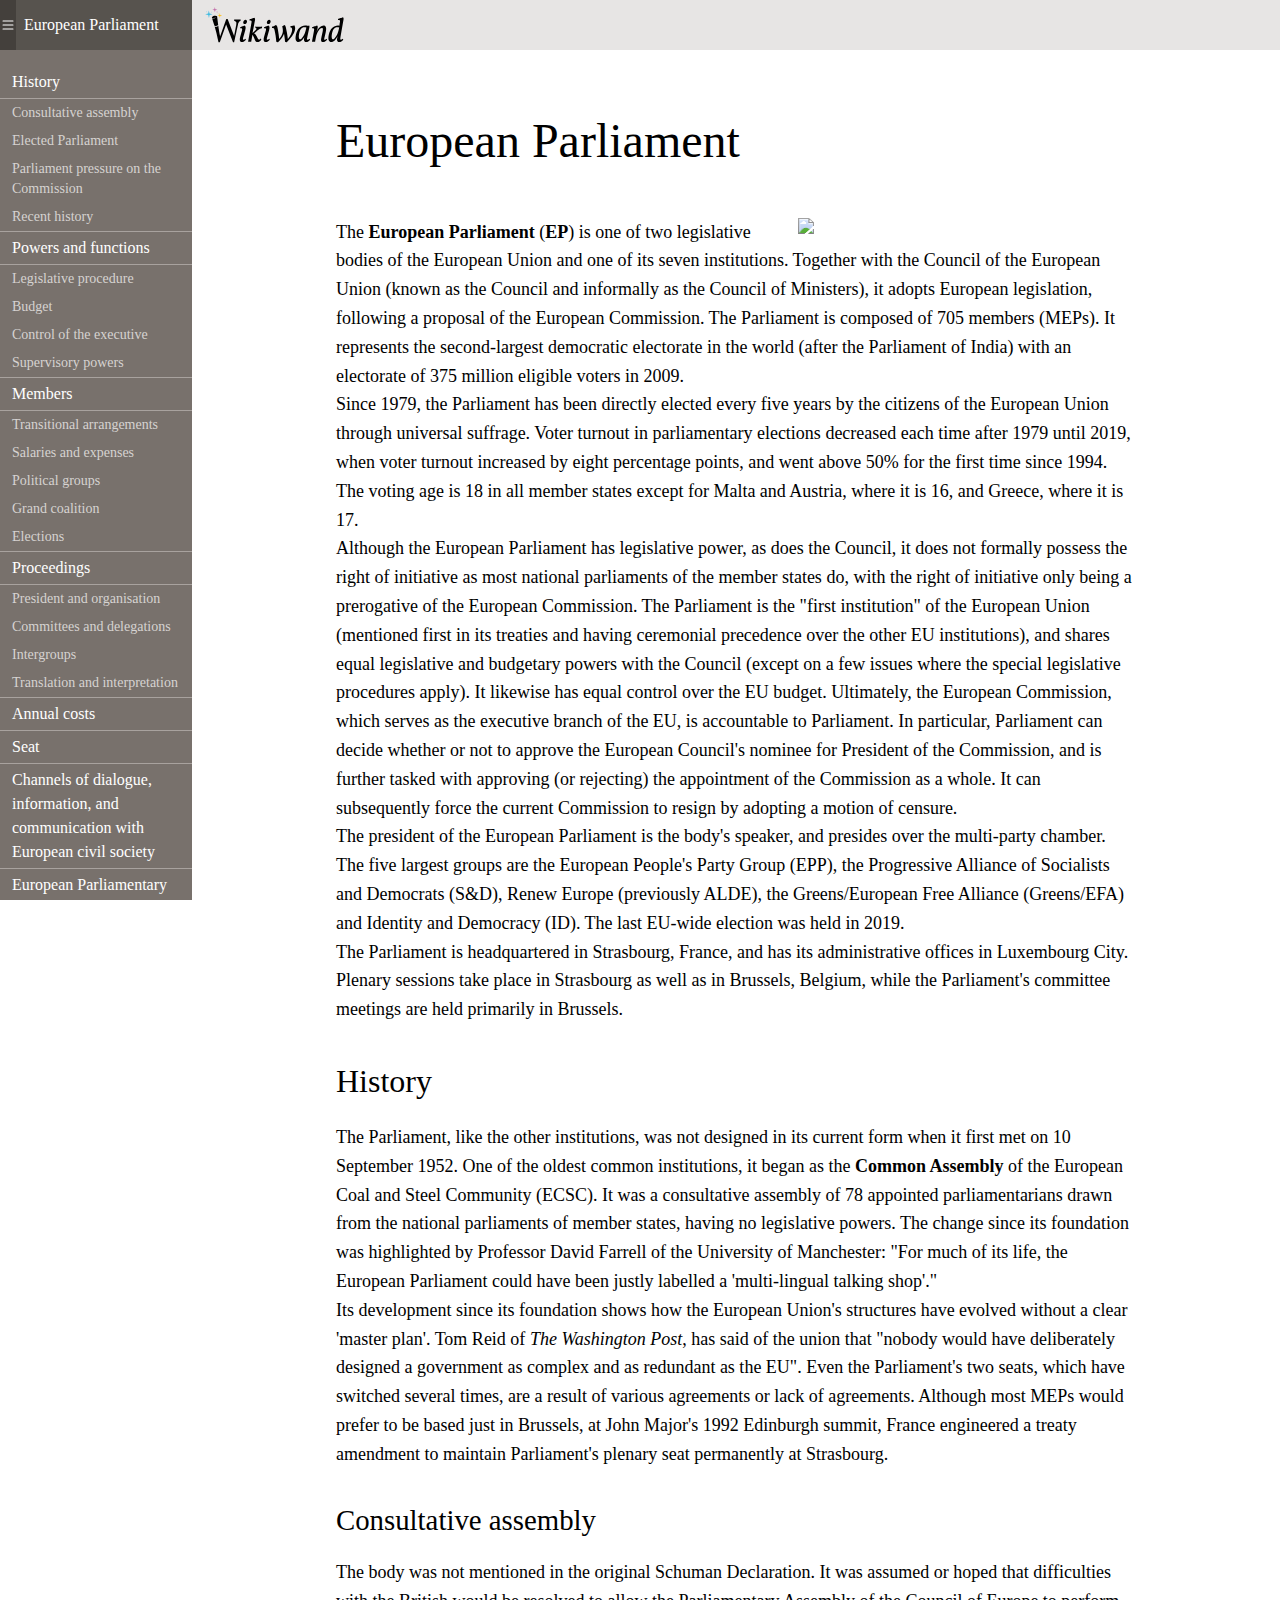
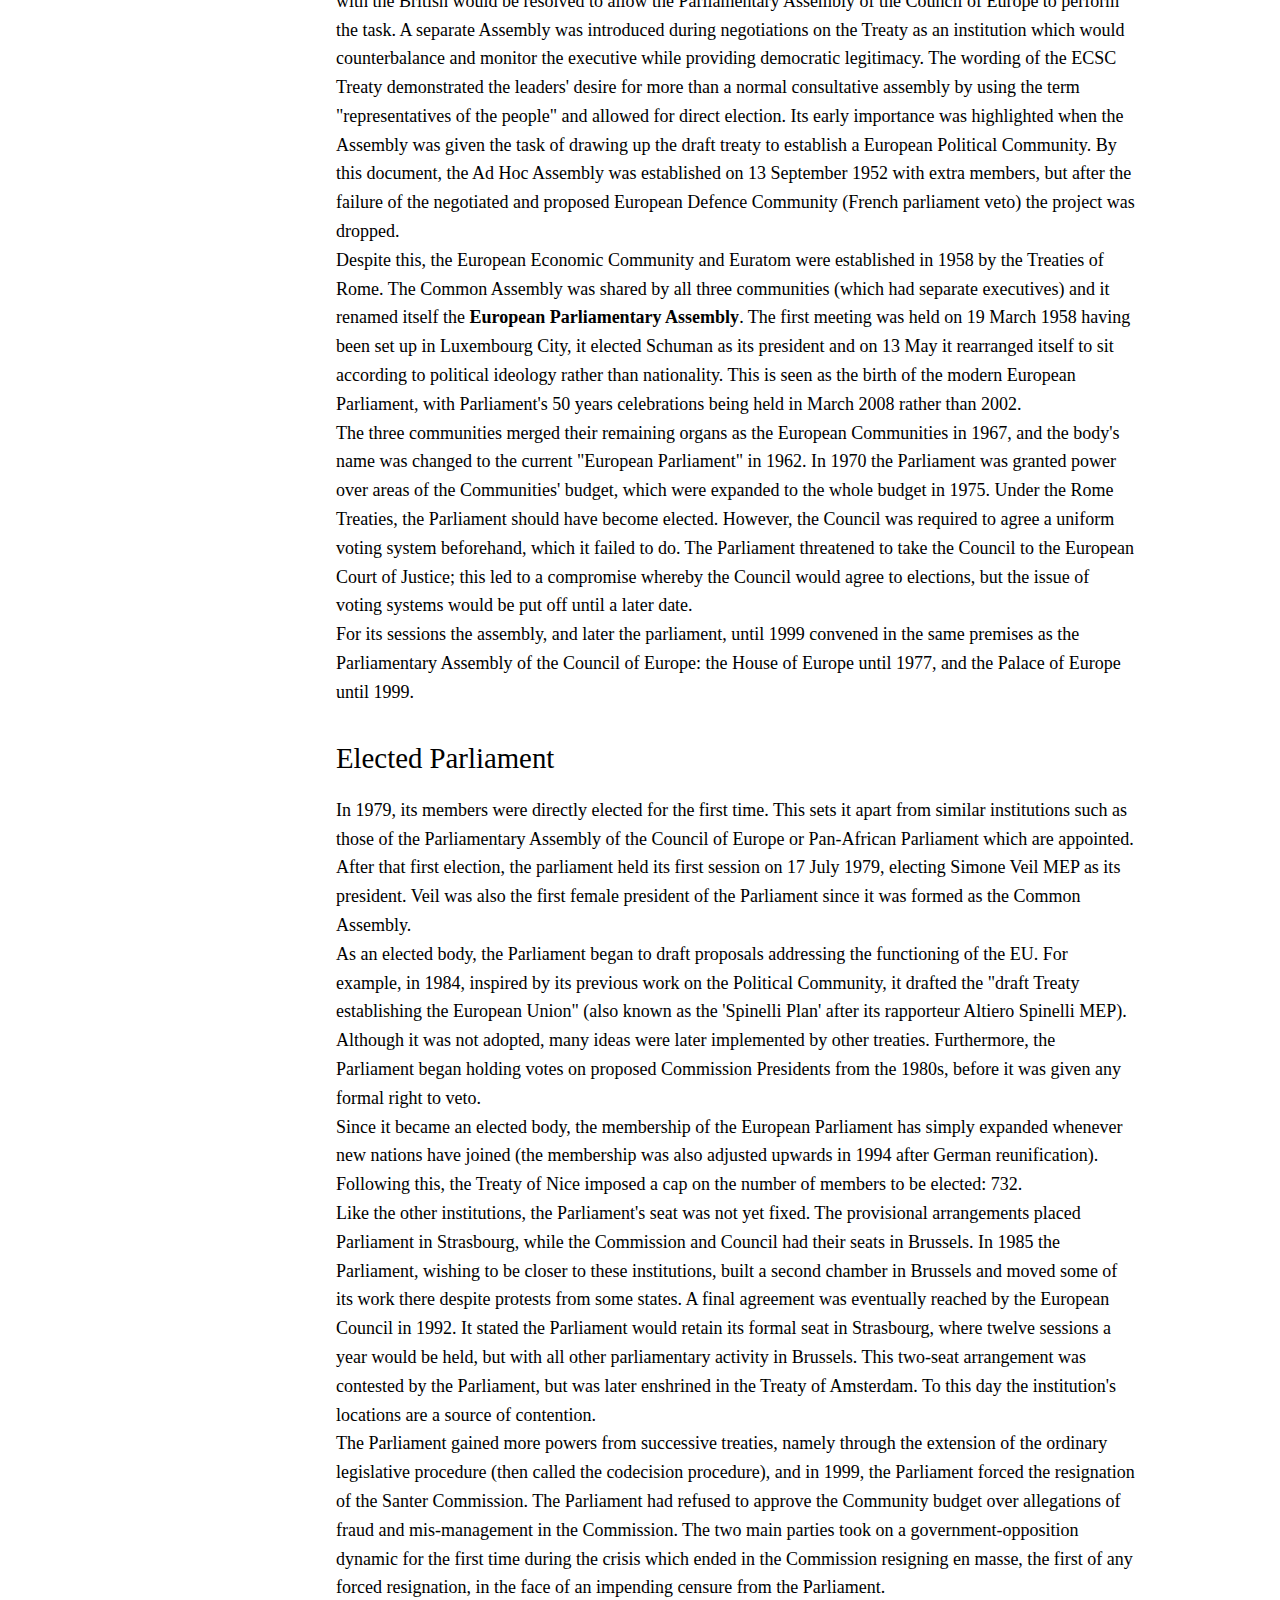
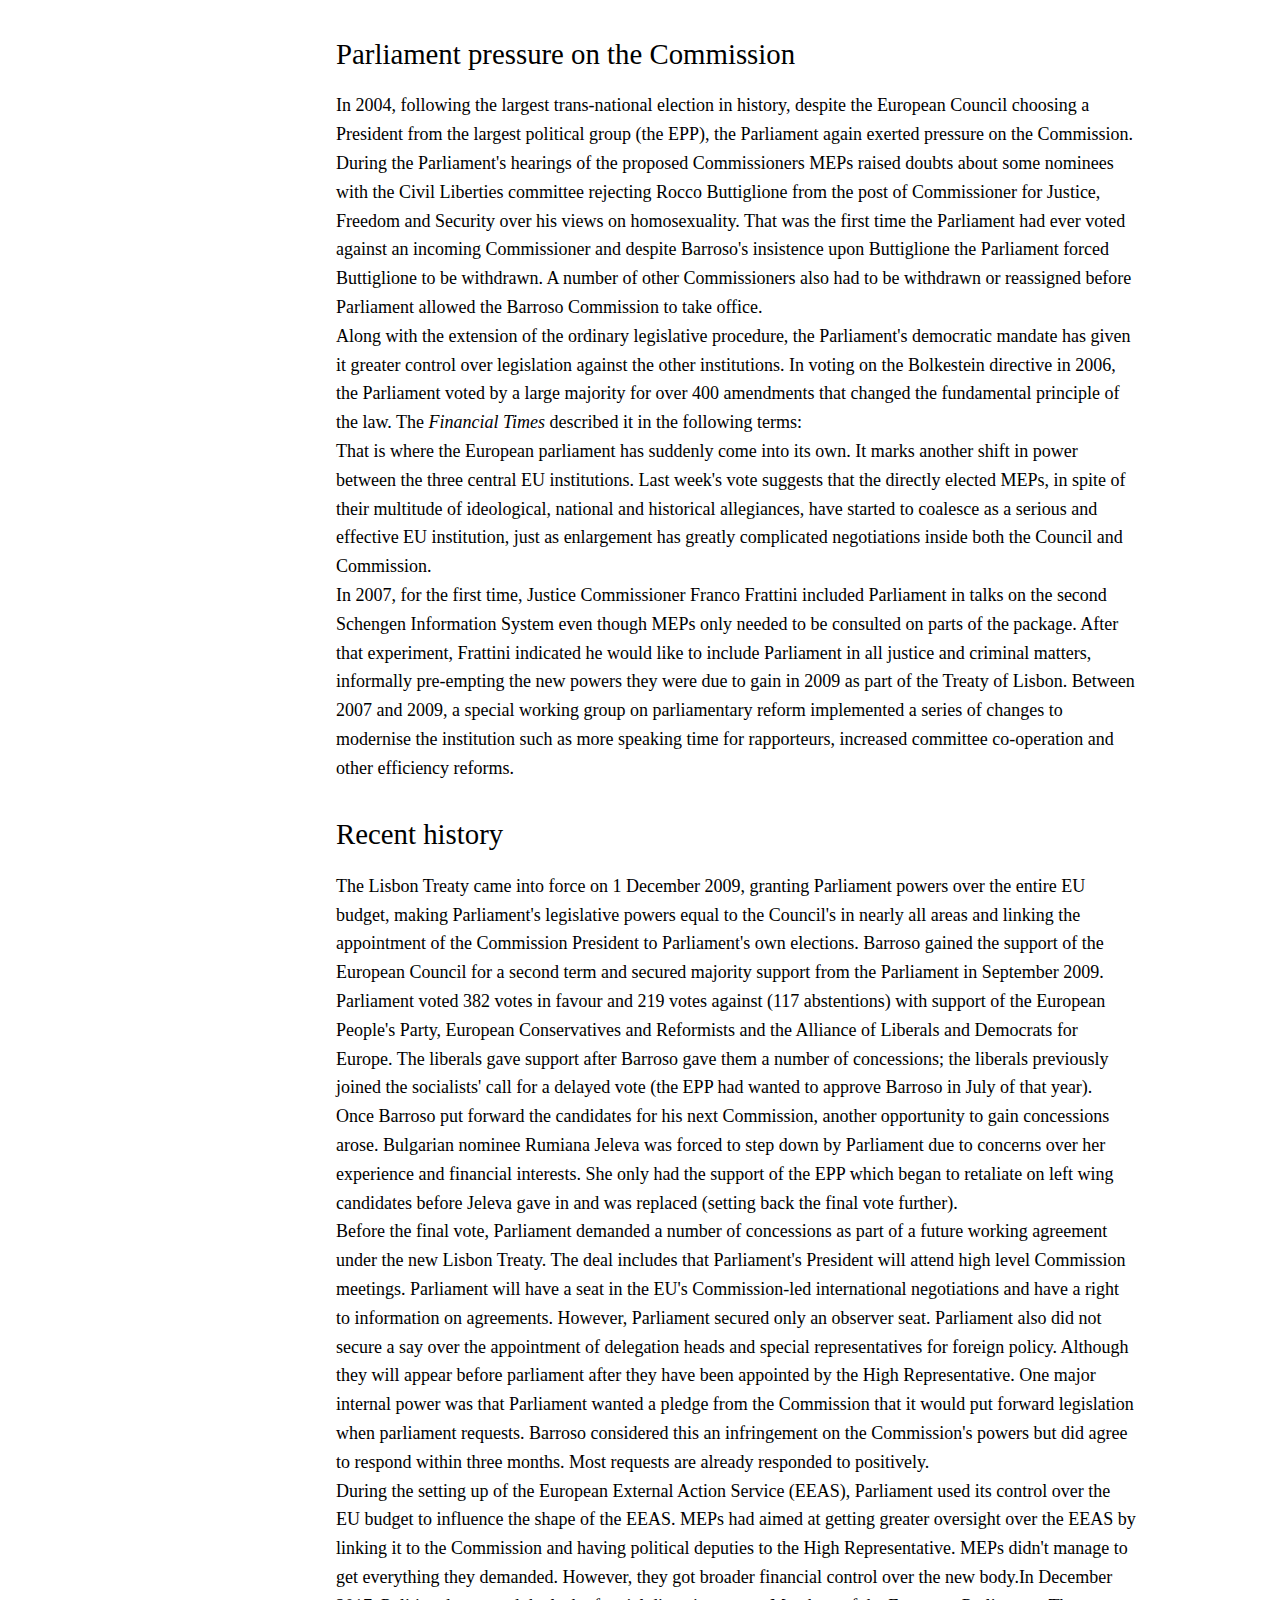
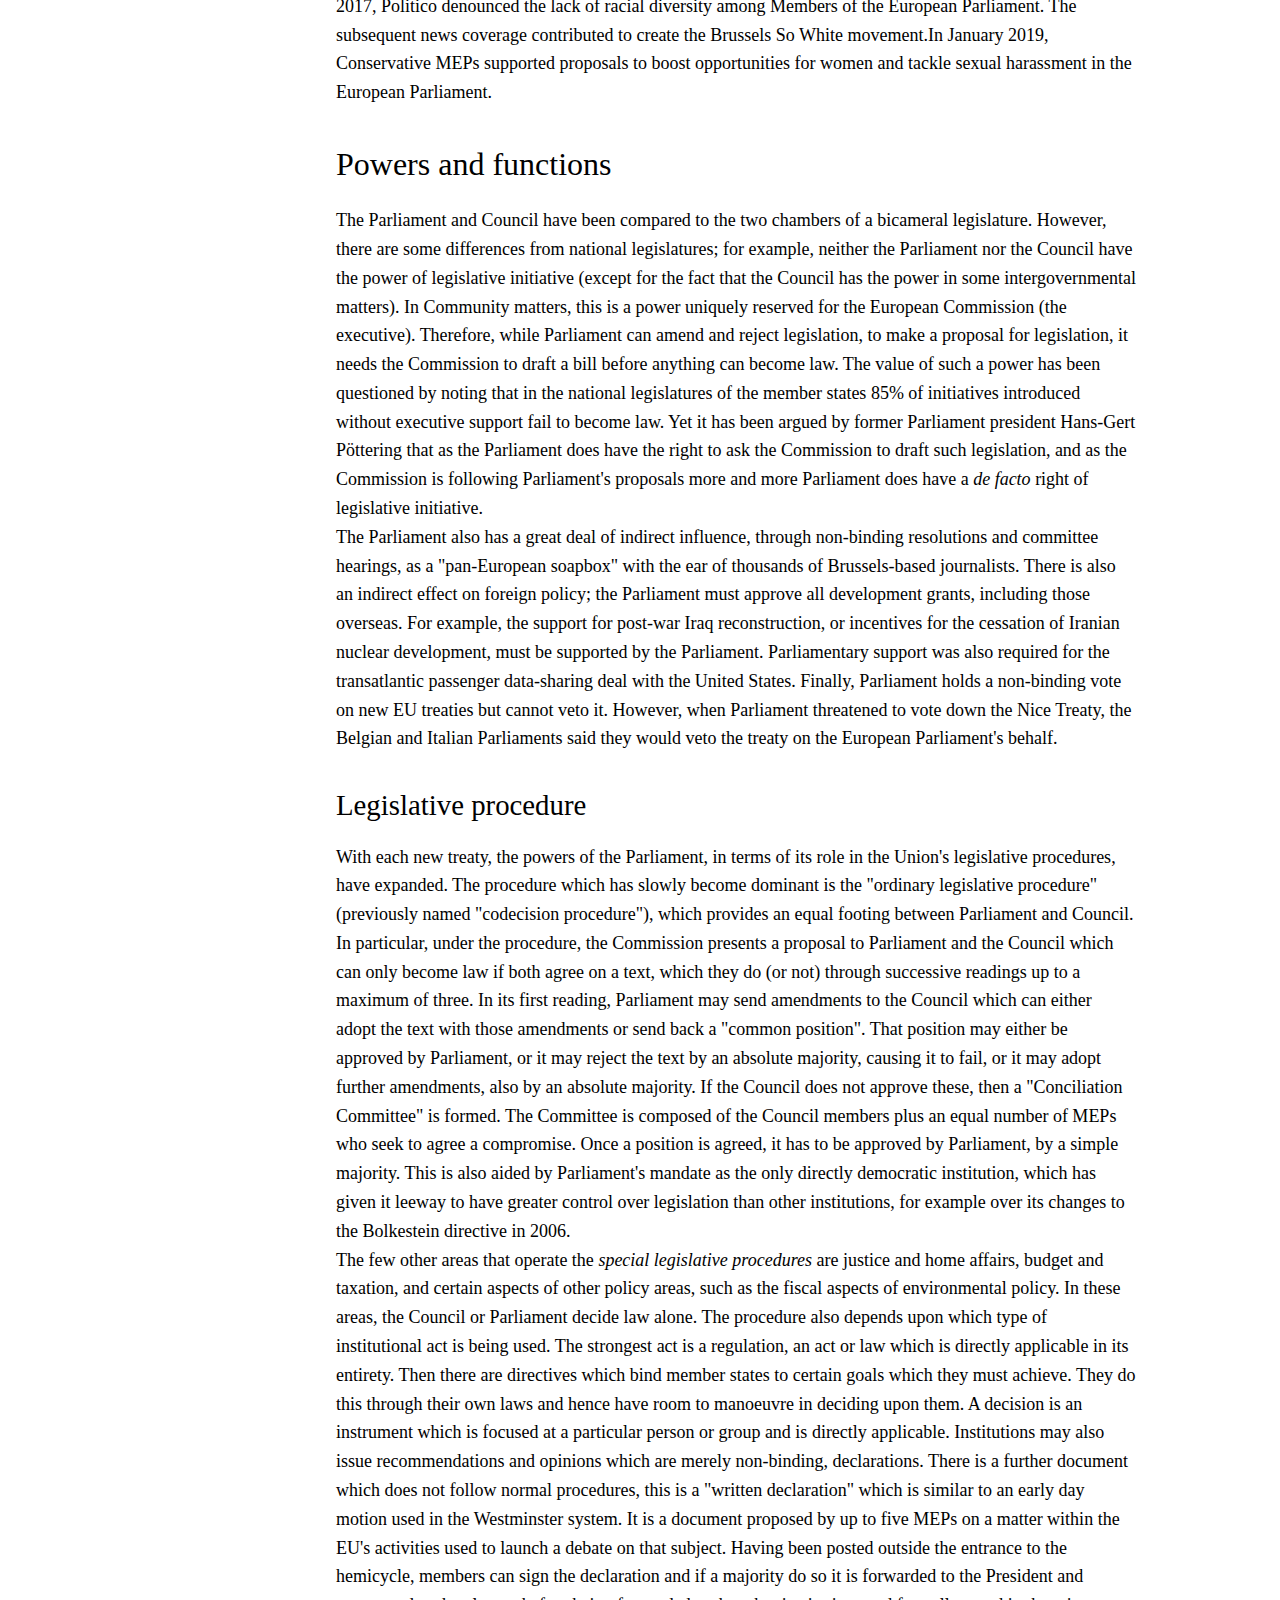
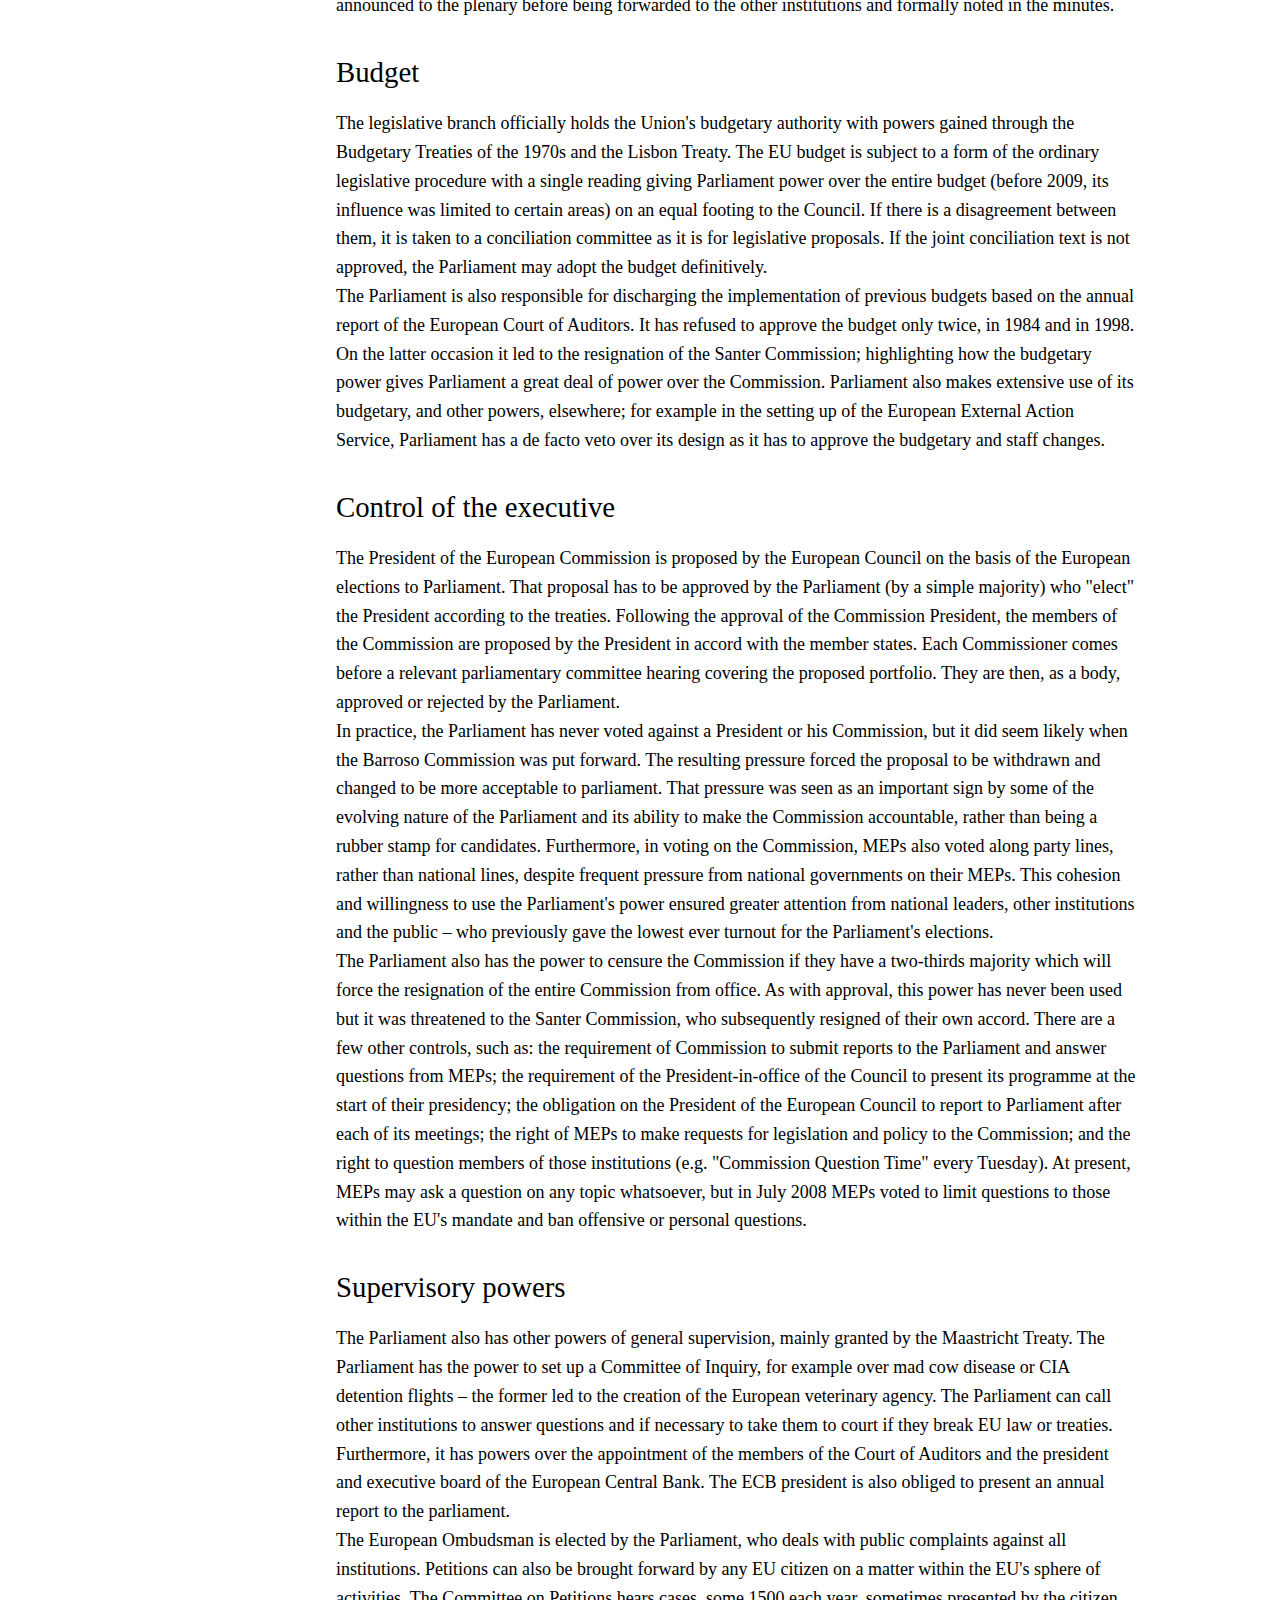
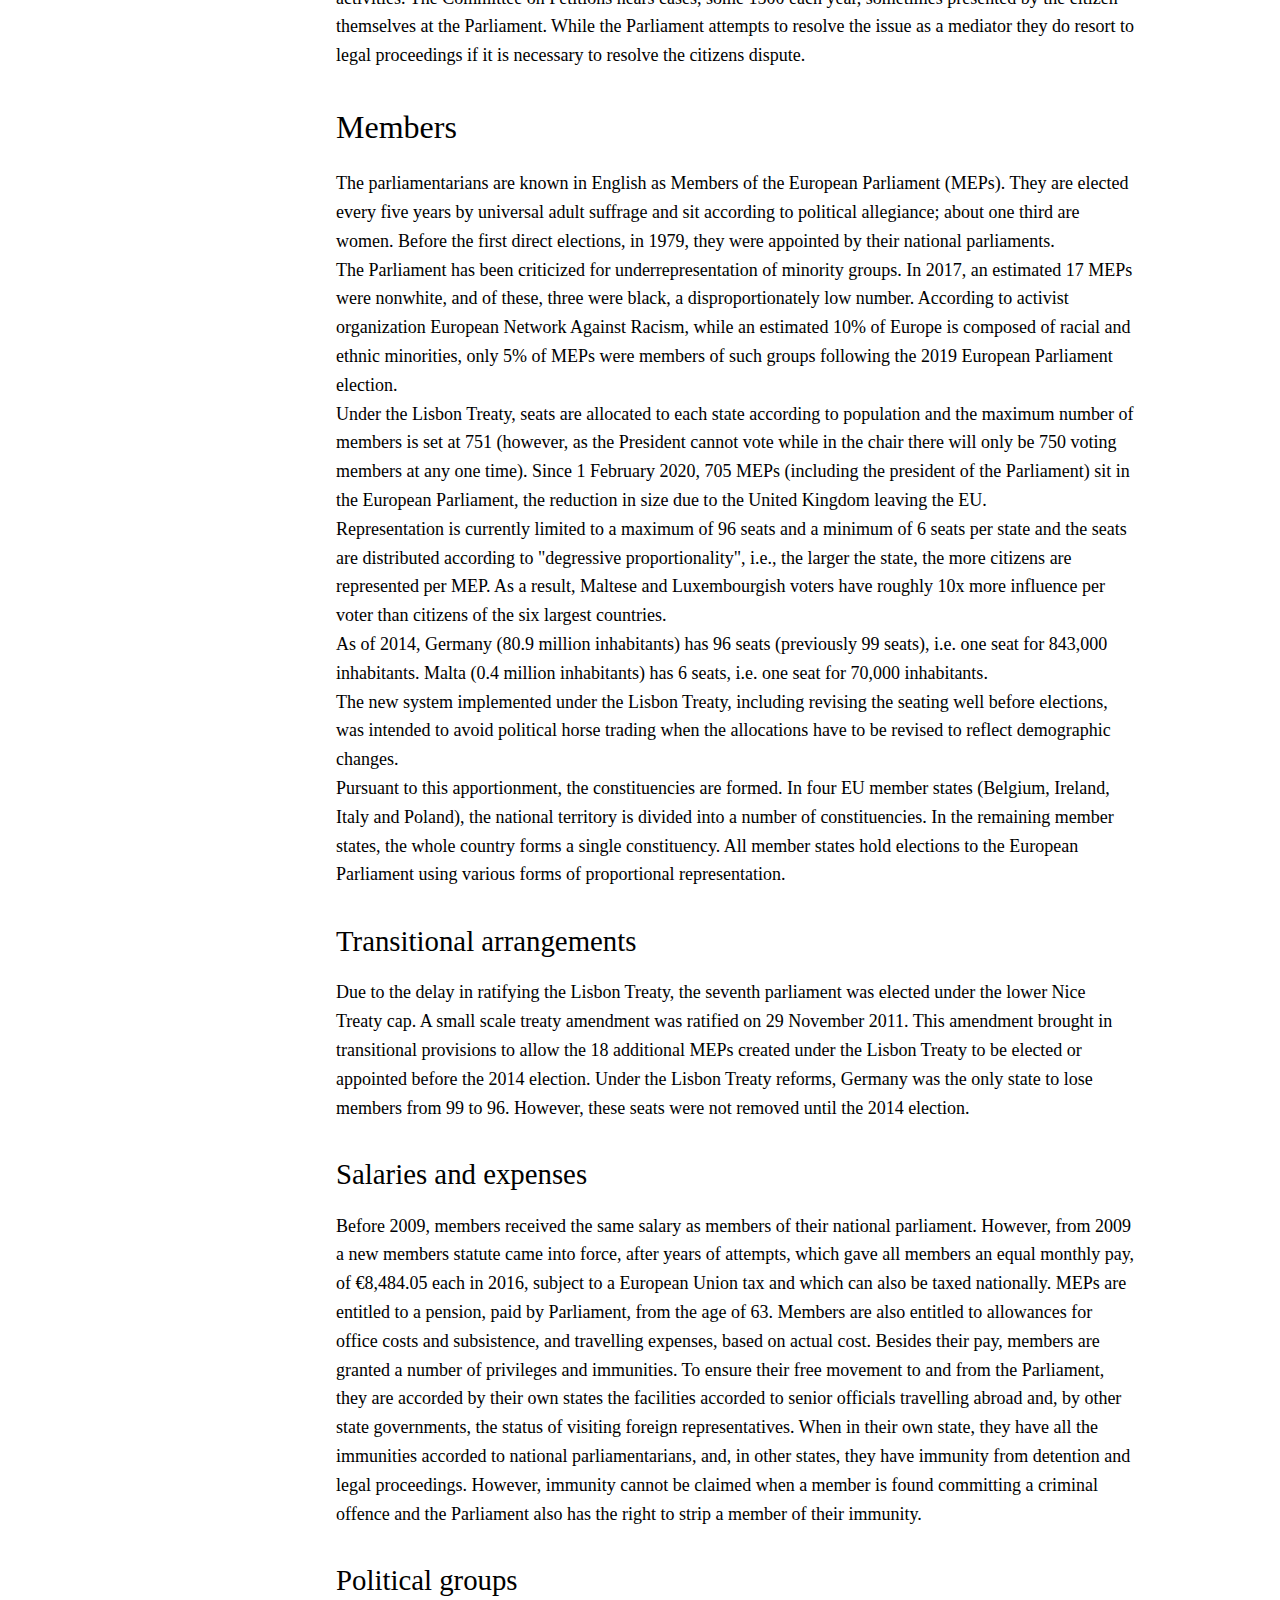
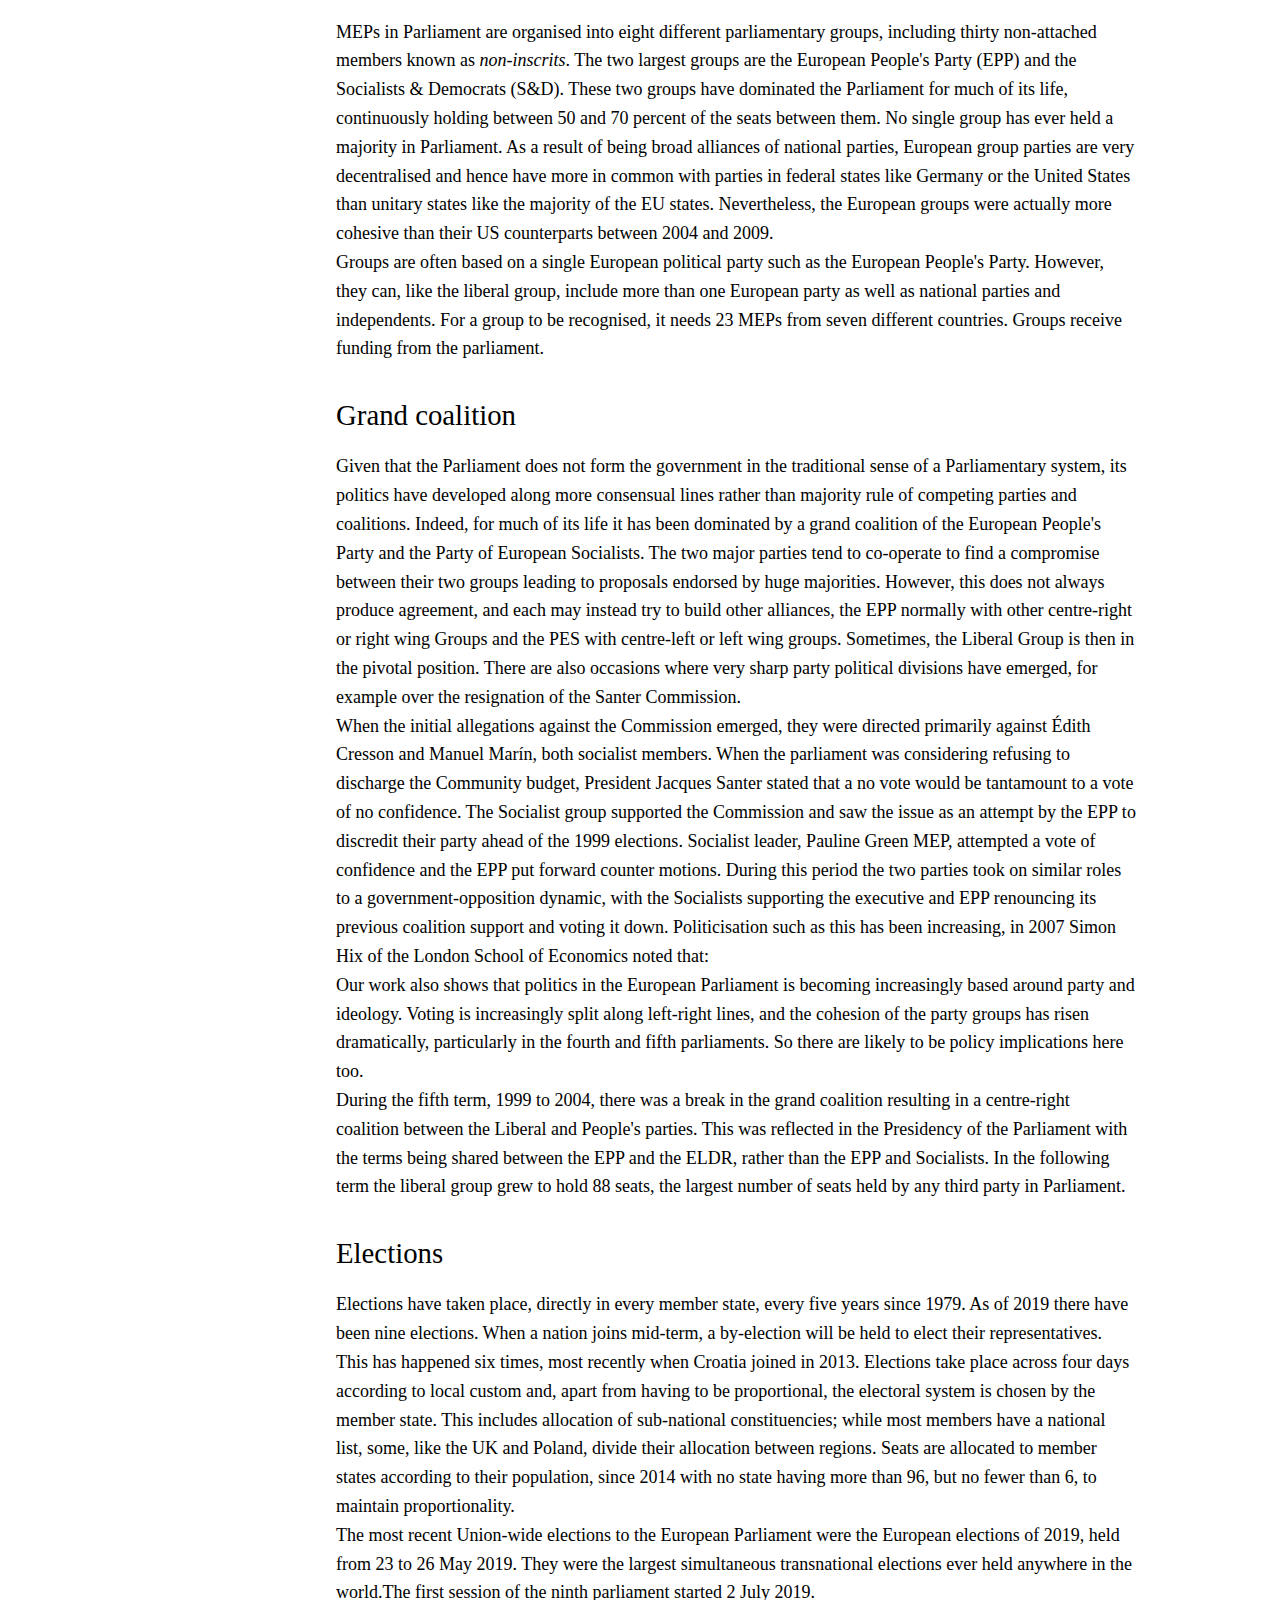
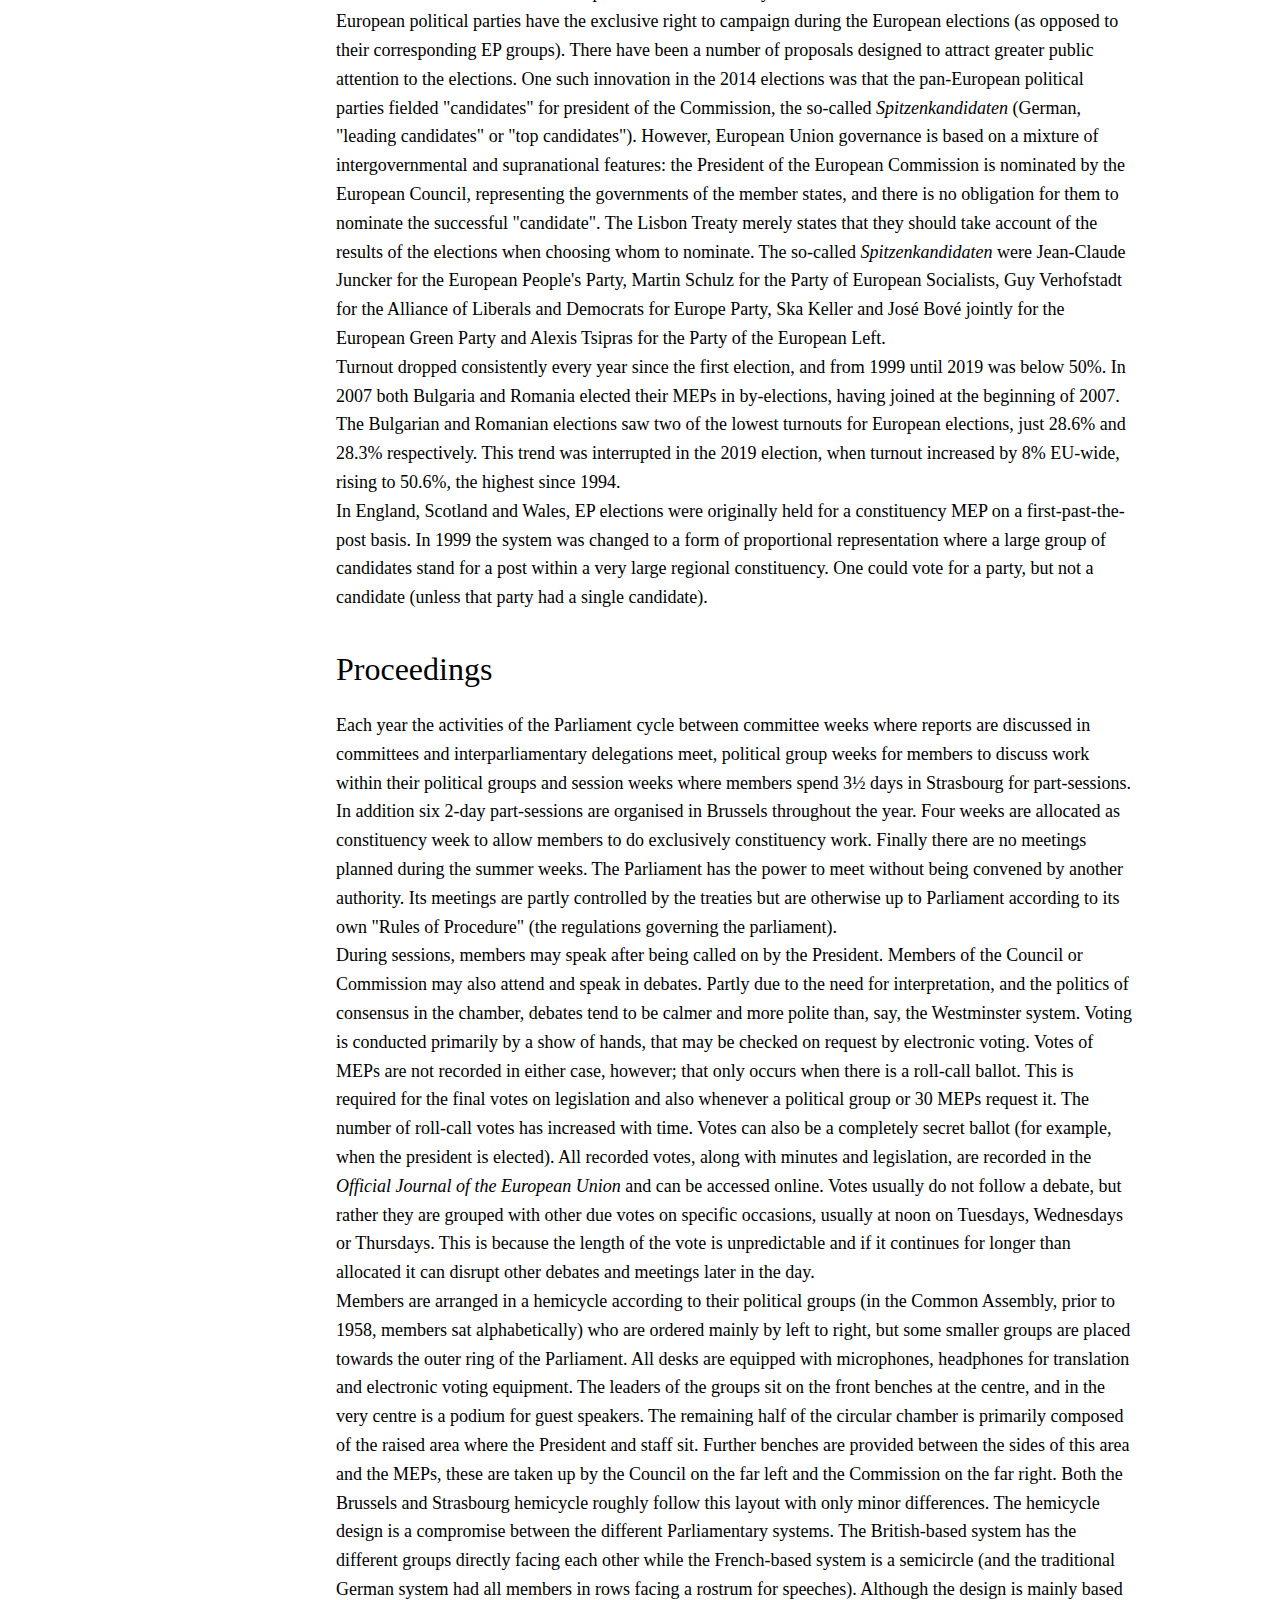
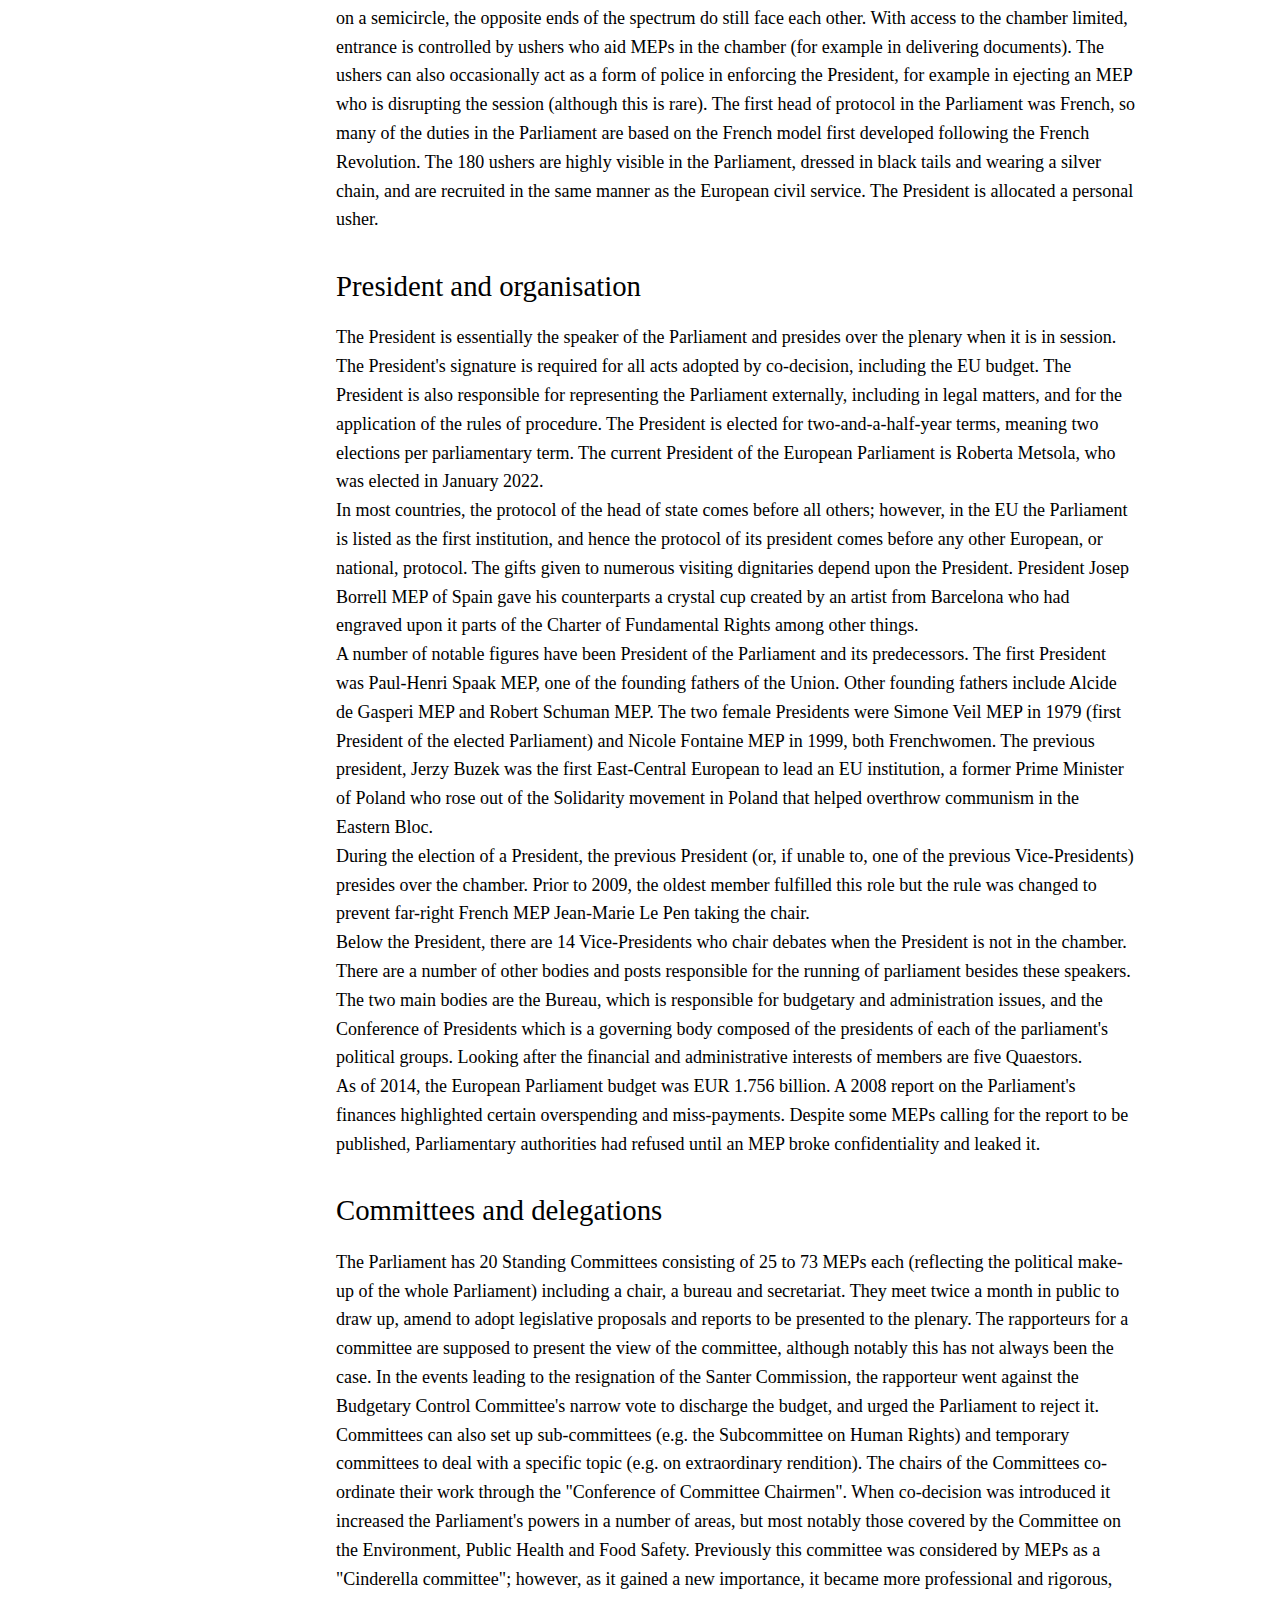
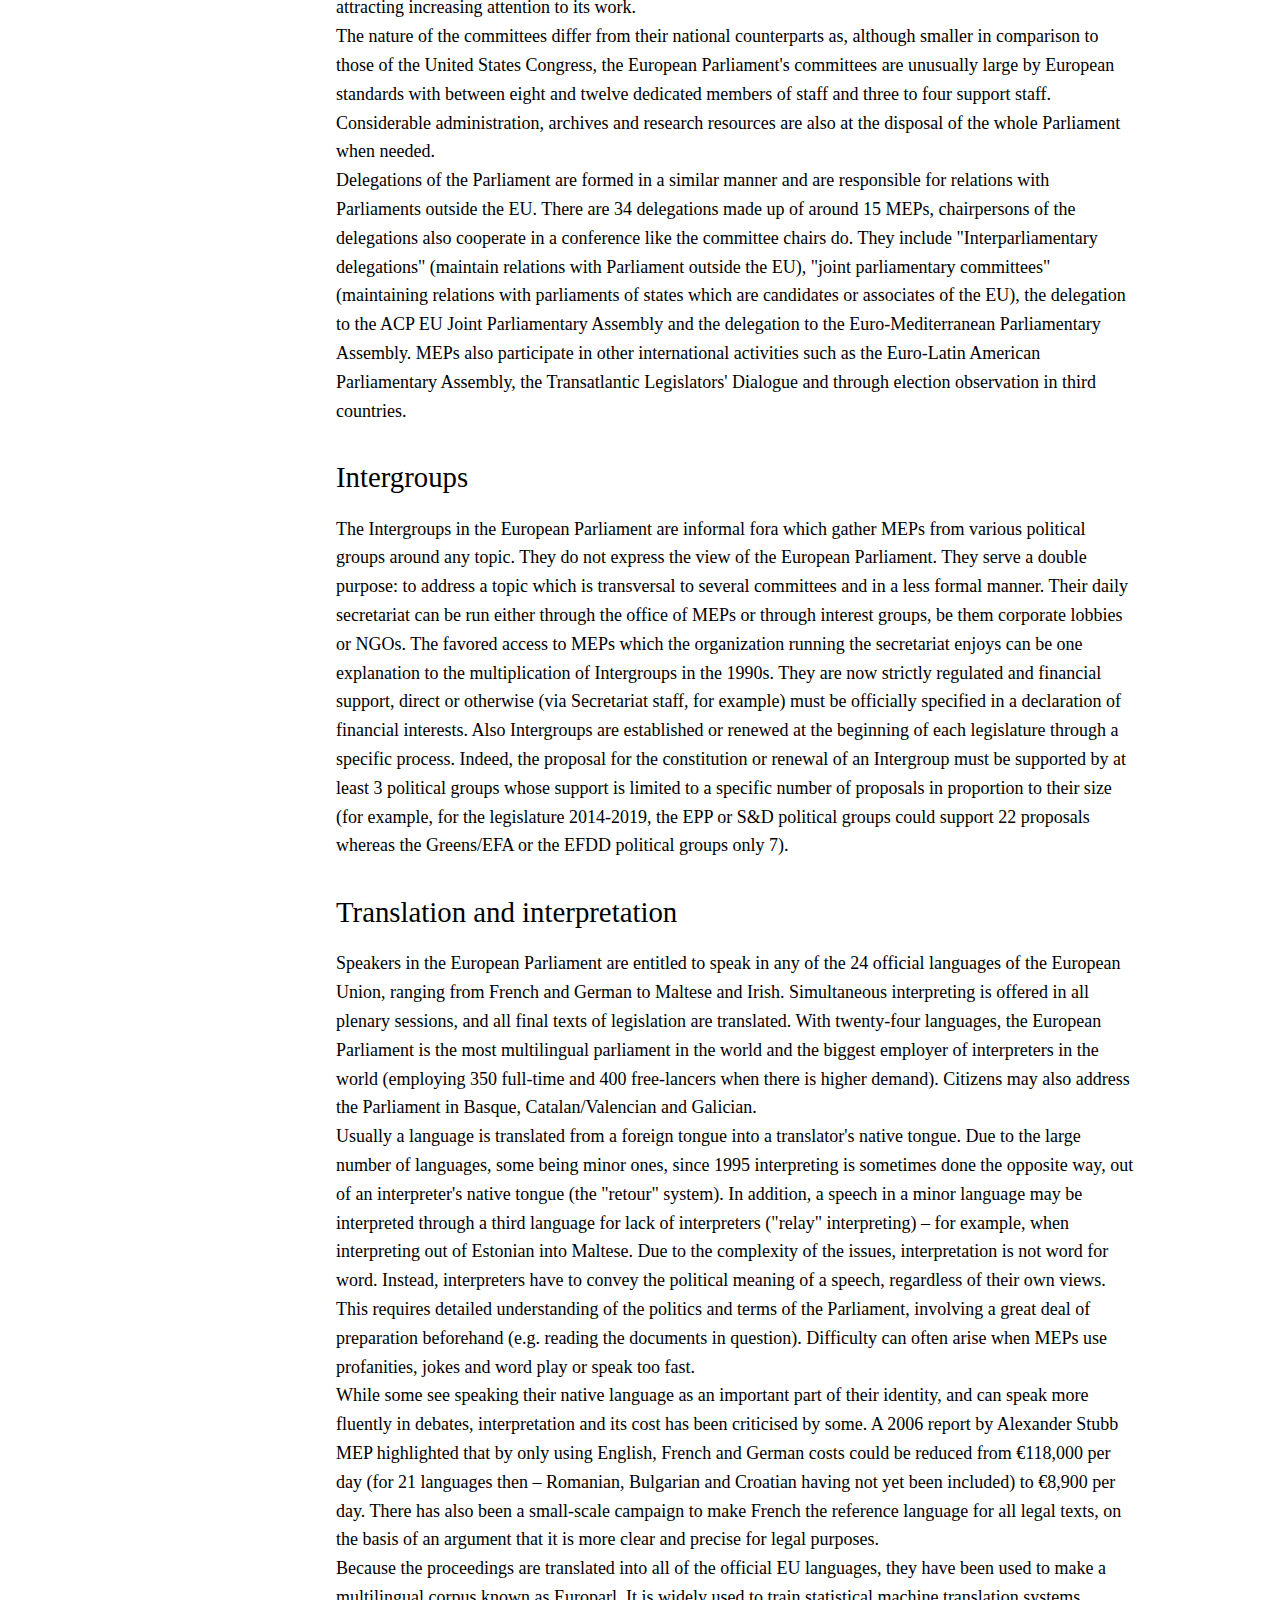
==== index.html @ 8841680b "v1" ====
<!doctype html>
<html lang="en">

<head>
    <meta charset="utf-8">
    <meta name="viewport" content="width=device-width, initial-scale=1">
    <title>Wiki</title>
    <link rel="stylesheet" href="./assets/css/index.css" />
</head>

<body>
    <div class="flex flex-row">
        <!-- sidebar -->
        <div id="sidebar" class="fixed overflow-y-auto bg-stone-500 h-full w-48 text-white no-scrollbar">
            <div class="flex flex-col">
                <div class="flex flex-row">
                    <div class="flex flex-1 bg-stone-600 items-center">
                        <a class="flex items-center hover:bg-stone-700 h-full transition min-h-[50px]"
                            onclick="openSideBar('close')" href="javascript:;">
                            <svg xmlns="http://www.w3.org/2000/svg" width="16" height="16" fill="currentColor"
                                class="bi bi-list" viewBox="0 0 16 16">
                                <path fill-rule="evenodd"
                                    d="M2.5 12a.5.5 0 0 1 .5-.5h10a.5.5 0 0 1 0 1H3a.5.5 0 0 1-.5-.5zm0-4a.5.5 0 0 1 .5-.5h10a.5.5 0 0 1 0 1H3a.5.5 0 0 1-.5-.5zm0-4a.5.5 0 0 1 .5-.5h10a.5.5 0 0 1 0 1H3a.5.5 0 0 1-.5-.5z" />
                            </svg>
                        </a>
                        <a id="link-title-sidebar" href="#">
                            <p id="title-sidebar" class="px-2 text-ellipsis py-2">Title here</p>
                        </a>
                    </div>
                </div>
                <div id="sidebar-menu" class="py-4"></div>
            </div>
        </div>
        <!-- wrapper (header + content) -->
        <div id="wrapper-header-content" class="flex flex-col flex-1 min-h-screen ml-48">
            <!-- navbar -->
            <nav id="nav" class="h-[50px] bg-stone-200 flex flex-row w-full">
                <div id="header-menu">
                    <a class="flex items-center transition hover:bg-stone-600 bg-stone-500 px-3 h-full text-white"
                        onclick="openSideBar('open')" href="javascript:;">
                        <svg xmlns="http://www.w3.org/2000/svg" width="30" height="30" fill="currentColor"
                            class="bi bi-list-ul" viewBox="0 0 16 16">
                            <path fill-rule="evenodd"
                                d="M5 11.5a.5.5 0 0 1 .5-.5h9a.5.5 0 0 1 0 1h-9a.5.5 0 0 1-.5-.5zm0-4a.5.5 0 0 1 .5-.5h9a.5.5 0 0 1 0 1h-9a.5.5 0 0 1-.5-.5zm0-4a.5.5 0 0 1 .5-.5h9a.5.5 0 0 1 0 1h-9a.5.5 0 0 1-.5-.5zm-3 1a1 1 0 1 0 0-2 1 1 0 0 0 0 2zm0 4a1 1 0 1 0 0-2 1 1 0 0 0 0 2zm0 4a1 1 0 1 0 0-2 1 1 0 0 0 0 2z" />
                        </svg>
                    </a>
                </div>
                <div class="flex items-center pl-2">
                    <a href="."><img class="h-10" src="./assets/images/logo.svg" alt="logo" /></a>
                </div>
            </nav>
            <!-- content -->
            <div id="content" class="flex-1 px-4 py-10 md:px-36 md:py-28 bg-white text-lg md:text-lg">
                <h1 id="article-title" class="pt-10 md:pt-0 leading-[1.2]">Title of article</h1>
                <img id="article-image" class="float-right w-full md:w-[350px] pl-3 pb-10 md:pb-0" src="#" />
                <section id="article" class="leading-[1.6]"></section>
                <section id="credit" class="text-xs text-gray-400 text-center pt-24 pb-2 leading-5"></section>
            </div>
        </div>
    </div>
</body>

<script src="./assets/js/tailwindcss-3.1.8.js"></script>
<script src="./assets/js/jquery.min.js"></script>
<script src="./page3.js"></script>

<script>
    function openSideBar(open) {
        if (open === 'open') {
            $('#sidebar').show()
            $('#header-menu').hide()
            $('#wrapper-header-content').addClass('ml-48')
        } else if (open === 'close') {
            $('#sidebar').hide()
            $('#header-menu').show()
            $('#wrapper-header-content').removeClass('ml-48')
        }
    }

    function isMobile() {
        if (/Android|webOS|iPhone|iPad|iPod|BlackBerry|IEMobile|Opera Mini/i.test(navigator.userAgent)) {
            return true
        } else {
            false
        }
    }

    $(document).ready(async function () {
        await generateContent(DATA_JSON)
        await generateSidebarMenu()
        generateAutoHideNav()

        function generateAutoHideNav() {
            /* When the user scrolls down, hide the navbar. When the user scrolls up, show the navbar */
            let prevScrollpos = window.pageYOffset;
            window.onscroll = function () {
                let currentScrollPos = window.pageYOffset;
                if (prevScrollpos > currentScrollPos) {
                    document.getElementById("nav").style.top = "0";
                } else if (prevScrollpos > 100) {
                    document.getElementById("nav").style.top = "-50px";
                }
                prevScrollpos = currentScrollPos;
            }
        }

        // if mobile phone, close the sidebar by default
        if (isMobile() === true) {
            openSideBar('close')
        } else {
            openSideBar('open')
        }

        function generateContent(json) {
            $('#content #article-title').html(json.title)
            $('#content #article-image').attr('src', json.image_url)
            $('#content #article').html(json.article)
            $('#content #credit').html(json.credit)
        }
        function getText(dom) {
            return $(dom).text()
        }

        function getId(dom) {
            return getText(dom).replace(/ /g, '-')
        }

        function addId(dom) {
            $(dom).attr('id', getId(dom))
        }

        function generateSidebarTitle() {
            if (isMobile() === true) {
                $('#link-title-sidebar').attr('onclick', " openSideBar('close')")
            }
            $('#title-sidebar').html($('#article-title').text())
        }

        function generateSidebarMenu() {
            generateSidebarTitle()

            let menu = []
            // set up H1
            const listH1 = $('#content h2').toArray()
            listH1.map(DOMH1 => {
                addId(DOMH1)
                menu.push({
                    h1Text: getText(DOMH1),
                    h1Id: getId(DOMH1)
                })
            })

            // set up H2
            listH1.map((DOMH1, indexH1) => {
                menu[indexH1].subMenu = []
                const listH2 = $('#' + getId(DOMH1)).nextUntil('h2', 'h3').toArray() // after H1, collect H2 list and stop until H1
                listH2.map(DOMH2 => {
                    addId(DOMH2)
                    menu[indexH1].subMenu.push({
                        h2Text: getText(DOMH2),
                        h2Id: getId(DOMH2)
                    })
                })
            })
            setSidebarMenuDOM(menu)
        }

        function setSidebarMenuDOM(menu = []) {
            let openSideBarFunc = ''
            let sideMenuDOM = ''
            sideMenuDOM = `<ul>`
            //  if mobile, give hide function
            if (isMobile() === true) {
                openSideBarFunc = `onclick="openSideBar('close')"`
            }

            menu.map(parentMenu => {
                if (parentMenu.subMenu.length === 0) {
                    let parentMenuDOM = `<li><a ${openSideBarFunc} class="transition px-3 py-1 border-b border-b-stone-400 block hover:bg-stone-700" href="#${parentMenu.h1Id}">${parentMenu.h1Text}</a></li>`
                    sideMenuDOM += parentMenuDOM
                } else {
                    let parentAndSubMenuDOM = `<li><a ${openSideBarFunc} class="transition px-3 py-1 border-b border-b-stone-400 block hover:bg-stone-700" href="#${parentMenu.h1Id}">${parentMenu.h1Text}</a>`
                    let subMenuDOM = `<ul class="text-sm border-b border-b-stone-400">`
                    parentMenu.subMenu.map(subMenu => {
                        subMenuDOM += `<li><a ${openSideBarFunc} class="transition text-stone-300 px-3 py-1 hover:bg-stone-700 block" href="#${subMenu.h2Id}">${subMenu.h2Text}</a></li>`
                    })
                    subMenuDOM += `</ul>`
                    parentAndSubMenuDOM += subMenuDOM + `</li>`
                    sideMenuDOM += parentAndSubMenuDOM
                }
            })
            sideMenuDOM += `</ul>`
            $('#sidebar-menu').html(sideMenuDOM)
        }
    })
</script>

</html>
---- assets/css/index.css ----
html {
    -webkit-font-smoothing: antialiased;
}

@font-face {
  font-family: 'Lora';
  font-weight: 400;
  src: local('Lora'),
    url('../fonts/Lora-Regular.ttf') format('ttf');
}

@font-face {
  font-family: 'Lora';
  font-weight: 500;
  src: local('Lora'),
    url('../fonts/Lora-SemiBold.ttf') format('ttf');
}

body {
    font-family: Lora, serif;
    line-height: 1.6;
}

/* Hide scrollbar for Chrome, Safari and Opera */
.no-scrollbar::-webkit-scrollbar {
    display: none;
}

/* Hide scrollbar for IE, Edge and Firefox */
.no-scrollbar {
    -ms-overflow-style: none;
    /* IE and Edge */
    scrollbar-width: none;
    /* Firefox */
}

#nav {
  position: fixed; /* Make it stick/fixed */
  transition: top 0.3s; /* Transition effect when sliding down (and up) */
}

#content a {
    color: #1559b5;
    text-decoration: none;
}

#content a:hover {
    color: #40bbe1;
}

#article-title {
    font-weight: 500;
    font-size: 3rem;
    padding-bottom: 1em;
}

#content h2 {
    font-weight: 500;
    font-size: 2rem;
    padding-bottom: 0.5em;
    padding-top: 1em;
}

#content h3 {
    font-weight: 500;
    font-size: 1.8rem;
    padding-bottom: 0.5em;
    padding-top: 1em;
}
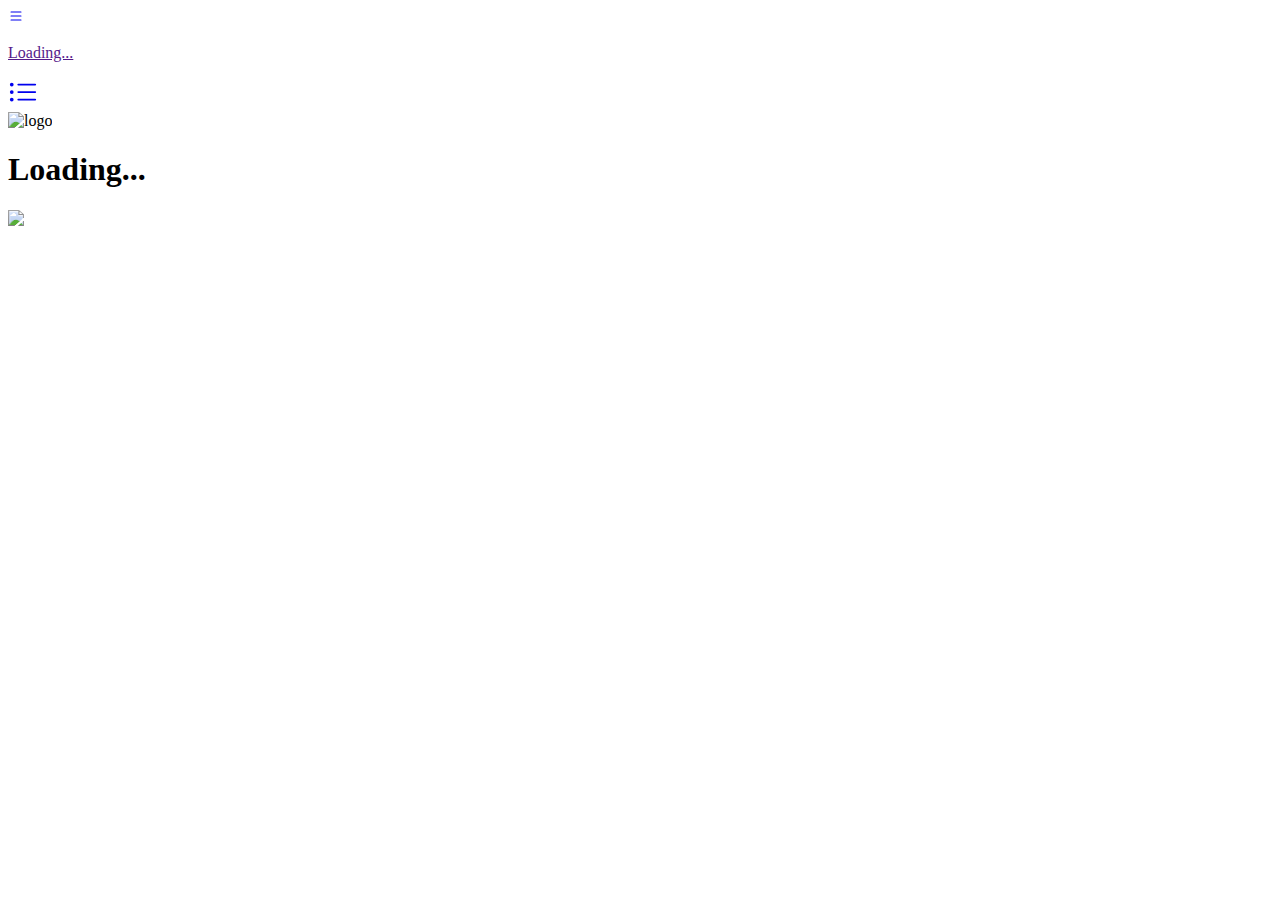
==== commit d03d3166: "API integration" ====
--- a/index.html
+++ b/index.html
@@ -5,7 +5,9 @@
     <meta charset="utf-8">
     <meta name="viewport" content="width=device-width, initial-scale=1">
     <title>Wiki</title>
-    <link rel="stylesheet" href="./assets/css/index.css" />
+    <base id="base_url" href="http://192.168.0.161/wiki/" />
+    <link rel="icon" type="image/x-icon" href="assets/images/favicon.ico">
+    <link rel="stylesheet" href="assets/css/index.css" />
 </head>
 
 <body>
@@ -23,8 +25,8 @@
                                     d="M2.5 12a.5.5 0 0 1 .5-.5h10a.5.5 0 0 1 0 1H3a.5.5 0 0 1-.5-.5zm0-4a.5.5 0 0 1 .5-.5h10a.5.5 0 0 1 0 1H3a.5.5 0 0 1-.5-.5zm0-4a.5.5 0 0 1 .5-.5h10a.5.5 0 0 1 0 1H3a.5.5 0 0 1-.5-.5z" />
                             </svg>
                         </a>
-                        <a id="link-title-sidebar" href="#">
-                            <p id="title-sidebar" class="px-2 text-ellipsis py-2">Title here</p>
+                        <a id="link-title-sidebar" href="">
+                            <p id="title-sidebar" class="px-2 text-ellipsis py-2">Loading...</p>
                         </a>
                     </div>
                 </div>
@@ -46,23 +48,24 @@
                     </a>
                 </div>
                 <div class="flex items-center pl-2">
-                    <a href="."><img class="h-10" src="./assets/images/logo.svg" alt="logo" /></a>
+                    <img class="h-10" src="assets/images/logo.svg" alt="logo" />
                 </div>
             </nav>
             <!-- content -->
             <div id="content" class="flex-1 px-4 py-10 md:px-36 md:py-28 bg-white text-lg md:text-lg">
-                <h1 id="article-title" class="pt-10 md:pt-0 leading-[1.2]">Title of article</h1>
+                <h1 id="article-title" class="pt-10 md:pt-0 leading-[1.2]">Loading...</h1>
                 <img id="article-image" class="float-right w-full md:w-[350px] pl-3 pb-10 md:pb-0" src="#" />
                 <section id="article" class="leading-[1.6]"></section>
-                <section id="credit" class="text-xs text-gray-400 text-center pt-24 pb-2 leading-5"></section>
+                <section id="credits" class="text-xs text-gray-400 text-center pt-24 pb-2 leading-5"></section>
             </div>
         </div>
     </div>
 </body>
 
-<script src="./assets/js/tailwindcss-3.1.8.js"></script>
-<script src="./assets/js/jquery.min.js"></script>
-<script src="./page3.js"></script>
+<script src="assets/js/tailwindcss-3.1.8.js"></script>
+<script src="assets/js/jquery.min.js"></script>
+<script src="config.js"></script>
+
 
 <script>
     function openSideBar(open) {
@@ -86,9 +89,35 @@
     }
 
     $(document).ready(async function () {
-        await generateContent(DATA_JSON)
-        await generateSidebarMenu()
-        generateAutoHideNav()
+
+        // main
+        main()
+
+        async function main() {
+            // get API data
+            const JSON_DATA = await getData()
+
+            // generate data to content
+            await generateContent(JSON_DATA)
+            await generateSidebarMenu()
+
+            generateAutoHideNav()
+        }
+
+
+        // ------- API ------- 
+        async function getData() {
+            // const url = window.location.href
+            const pathName = window.location.pathname
+            const url = WIKI_BASE_URL_API + pathName + '.json'
+            // const url = 'http://192.168.0.161:3000/data' // dev only
+            const res = await fetch(url)
+            const resJSON = await res.json()
+            return resJSON
+        }
+        // ------- end of API ------- 
+
+
 
         function generateAutoHideNav() {
             /* When the user scrolls down, hide the navbar. When the user scrolls up, show the navbar */
@@ -115,7 +144,7 @@
             $('#content #article-title').html(json.title)
             $('#content #article-image').attr('src', json.image_url)
             $('#content #article').html(json.article)
-            $('#content #credit').html(json.credit)
+            $('#content #credits').html(json.credits)
         }
         function getText(dom) {
             return $(dom).text()
@@ -130,9 +159,11 @@
         }
 
         function generateSidebarTitle() {
+            const url = window.location.pathname
             if (isMobile() === true) {
                 $('#link-title-sidebar').attr('onclick', " openSideBar('close')")
             }
+            $('#link-title-sidebar').attr('href', url + '#')
             $('#title-sidebar').html($('#article-title').text())
         }
 
@@ -166,6 +197,7 @@
         }
 
         function setSidebarMenuDOM(menu = []) {
+            const url = window.location.pathname
             let openSideBarFunc = ''
             let sideMenuDOM = ''
             sideMenuDOM = `<ul>`
@@ -176,13 +208,13 @@
 
             menu.map(parentMenu => {
                 if (parentMenu.subMenu.length === 0) {
-                    let parentMenuDOM = `<li><a ${openSideBarFunc} class="transition px-3 py-1 border-b border-b-stone-400 block hover:bg-stone-700" href="#${parentMenu.h1Id}">${parentMenu.h1Text}</a></li>`
+                    let parentMenuDOM = `<li><a ${openSideBarFunc} class="transition px-3 py-1 border-b border-b-stone-400 block hover:bg-stone-700" href="${url}#${parentMenu.h1Id}">${parentMenu.h1Text}</a></li>`
                     sideMenuDOM += parentMenuDOM
                 } else {
-                    let parentAndSubMenuDOM = `<li><a ${openSideBarFunc} class="transition px-3 py-1 border-b border-b-stone-400 block hover:bg-stone-700" href="#${parentMenu.h1Id}">${parentMenu.h1Text}</a>`
+                    let parentAndSubMenuDOM = `<li><a ${openSideBarFunc} class="transition px-3 py-1 border-b border-b-stone-400 block hover:bg-stone-700" href="${url}#${parentMenu.h1Id}">${parentMenu.h1Text}</a>`
                     let subMenuDOM = `<ul class="text-sm border-b border-b-stone-400">`
                     parentMenu.subMenu.map(subMenu => {
-                        subMenuDOM += `<li><a ${openSideBarFunc} class="transition text-stone-300 px-3 py-1 hover:bg-stone-700 block" href="#${subMenu.h2Id}">${subMenu.h2Text}</a></li>`
+                        subMenuDOM += `<li><a ${openSideBarFunc} class="transition text-stone-300 px-3 py-1 hover:bg-stone-700 block" href="${url}#${subMenu.h2Id}">${subMenu.h2Text}</a></li>`
                     })
                     subMenuDOM += `</ul>`
                     parentAndSubMenuDOM += subMenuDOM + `</li>`
